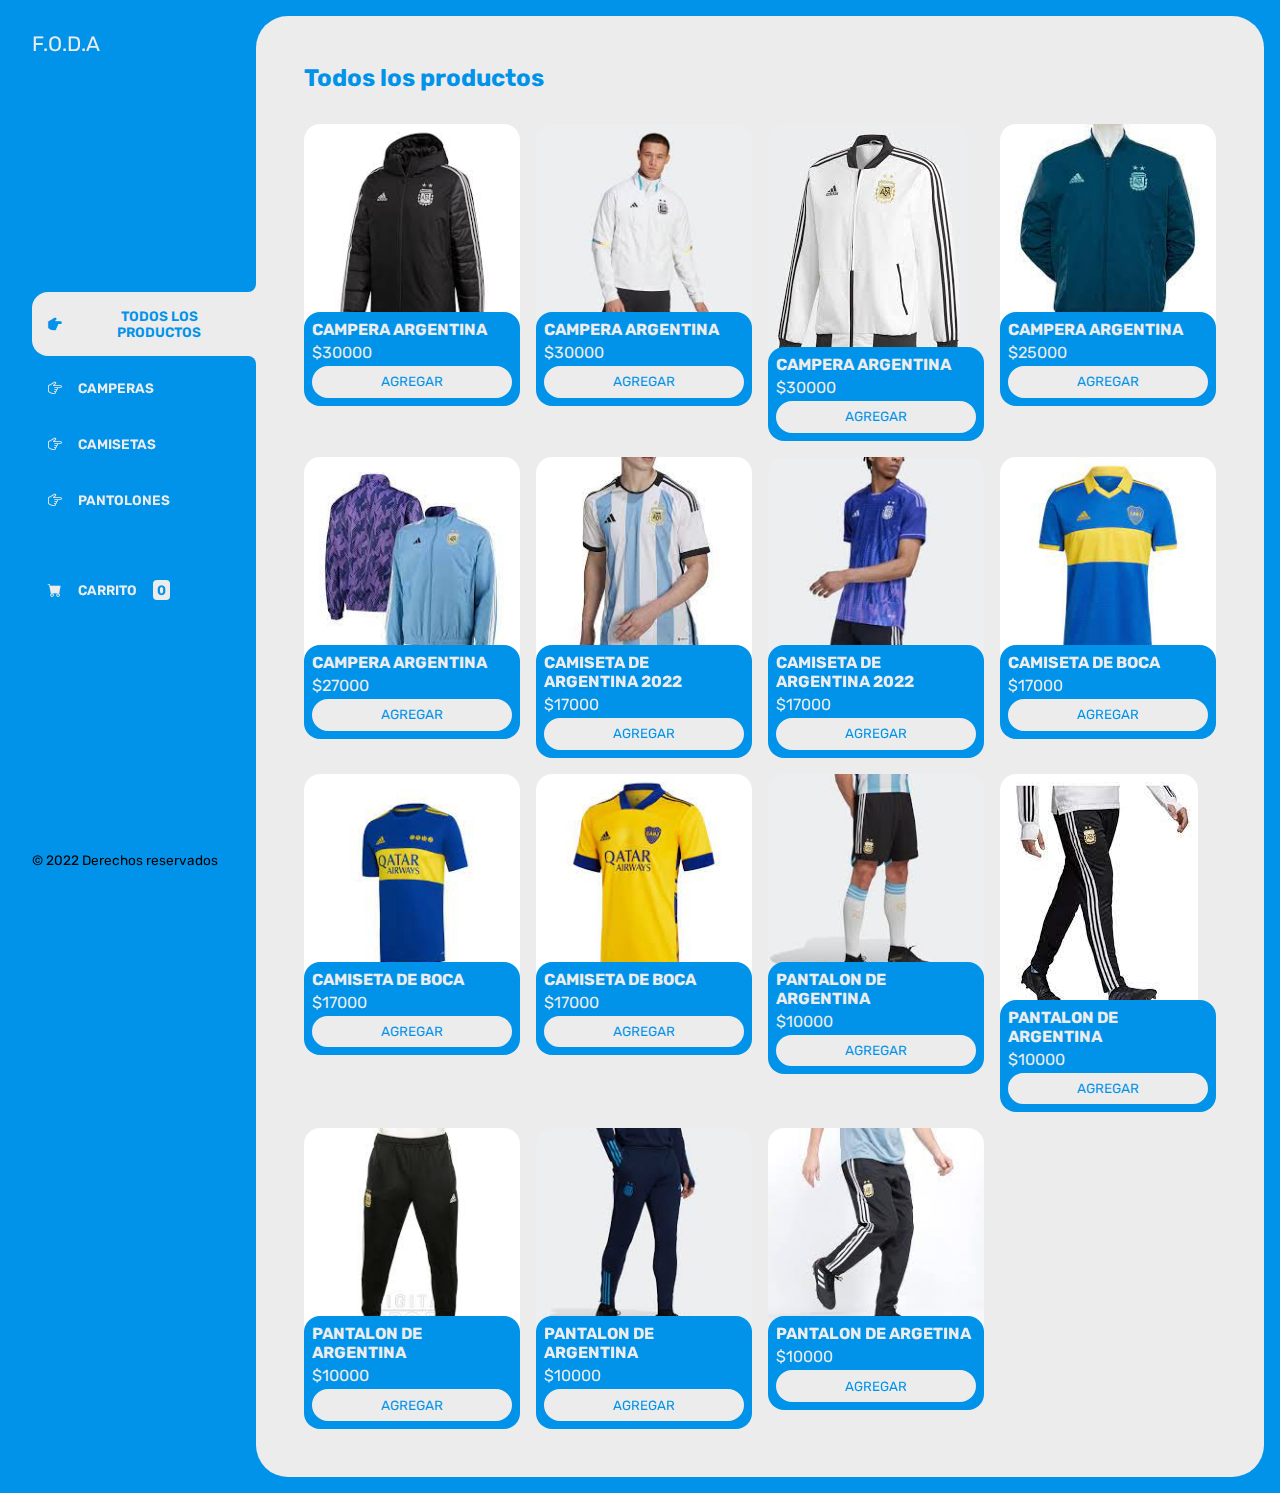
==== index.html @ 0b5fe65e "first commit" ====
<!DOCTYPE html>
<html lang="es">
<head>
    <meta charset="UTF-8">
    <meta http-equiv="X-UA-Compatible" content="IE=edge">
    <meta name="viewport" content="width=device-width, initial-scale=1.0">
    <title>F.O.D.A</title>
    <link rel="stylesheet" href="https://cdn.jsdelivr.net/npm/bootstrap-icons@1.9.1/font/bootstrap-icons.css">
    <link rel="stylesheet" href="./css/main.css">
</head>
<body>

    <div class="wrapper">
        <aside>
            <header>
                <h1 class="logo">F.O.D.A</h1>
            </header>
            <nav>
                <ul class="menu">
                    <li>
                        <button id="todos" class="boton-menu boton-categoria active"><i class="bi bi-hand-index-thumb-fill"></i> TODOS LOS PRODUCTOS</button>
                    </li>
                    <li>
                        <button id="abrigos" class="boton-menu boton-categoria"><i class="bi bi-hand-index-thumb"></i>CAMPERAS</button>
                    </li>
                    <li>
                        <button id="camisetas" class="boton-menu boton-categoria"><i class="bi bi-hand-index-thumb"></i> CAMISETAS</button>
                    </li>
                    <li>
                        <button id="pantalones" class="boton-menu boton-categoria"><i class="bi bi-hand-index-thumb"></i> PANTOLONES</button>
                    </li>
                    <li>
                        <a class="boton-menu boton-carrito" href="./carrito.html">
                            <i class="bi bi-cart-fill"></i> CARRITO <span id="numerito" class="numerito">0</span>
                        </a>
                    </li>
                </ul>
            </nav>
            <footer>
                <p class="texto-footer">© 2022 Derechos reservados</p>
            </footer>
        </aside>
        <main>
            <h2 class="titulo-principal" id="titulo-principal">Todos los productos</h2>
            <div id="contenedor-productos" class="contenedor-productos">
                <!-- Esto se va a rellenar con JS -->
            </div>
        </main>
    </div>
    
    <script src="./js/main.js"></script>
</body>
</html>
---- css/main.css ----
@import url('https://fonts.googleapis.com/css2?family=Rubik:wght@300;400;500;600;700;800;900&display=swap');

:root {
    --clr-main: #0093E9;
    --clr-main-light: black;
    --clr-white: #ececec;
    --clr-gray: #e2e2e2;
    --clr-red: #961818;
}

* {
    margin: 0;
    padding: 0;
    box-sizing: border-box;
    font-family: 'Rubik', sans-serif;
}

h1, h2, h3, h4, h5, h6, p, a, input, textarea, ul {
    margin: 0;
    padding: 0;
}

ul {
    list-style-type: none;
}

a {
    text-decoration: none;
}

.wrapper {
    display: grid;
    grid-template-columns: 1fr 4fr;
    background-color: var(--clr-main);
}

aside {
    padding: 2rem;
    padding-right: 0;
    color: var(--clr-white);
    position: sticky;
    top: 0;
    height: 100vh;
    display: flex;
    flex-direction: column;
    justify-content: space-between;
}

.logo {
    font-weight: 400;
    font-size: 1.3rem;
}

.menu {
    display: flex;
    flex-direction: column;
    gap: .5rem;
}

.boton-menu {
    background-color: transparent;
    border: 0;
    color: var(--clr-white);
    cursor: pointer;
    display: flex;
    align-items: center;
    gap: 1rem;
    font-weight: 600;
    padding: 1rem;
    font-size: .85rem;
    width: 100%;
}

.boton-menu.active {
    background-color: var(--clr-white);
    color: var(--clr-main);
    border-top-left-radius: 1rem;
    border-bottom-left-radius: 1rem;
    position: relative;
}

.boton-menu.active::before {
    content: '';
    position: absolute;
    width: 1rem;
    height: 2rem;
    bottom: 100%;
    right: 0;
    background-color: transparent;
    border-bottom-right-radius: .5rem;
    box-shadow: 0 1rem 0 var(--clr-white);
}

.boton-menu.active::after {
    content: '';
    position: absolute;
    width: 1rem;
    height: 2rem;
    top: 100%;
    right: 0;
    background-color: transparent;
    border-top-right-radius: .5rem;
    box-shadow: 0 -1rem 0 var(--clr-white);
}

.boton-menu > i.bi-hand-index-thumb-fill,
.boton-menu > i.bi-hand-index-thumb {
    transform: rotateZ(90deg);
}

.boton-carrito {
    margin-top: 2rem;
}

.numerito {
    background-color: var(--clr-white);
    color: var(--clr-main);
    padding: .15rem .25rem;
    border-radius: .25rem;
}

.boton-carrito.active .numerito {
    background-color: var(--clr-main);
    color: var(--clr-white);
}

.texto-footer {
    color: var(--clr-main-light);
    font-size: .85rem;
}

main {
    background-color: var(--clr-white);
    margin: 1rem;
    margin-left: 0;
    border-radius: 2rem;
    padding: 3rem;
}

.titulo-principal {
    color: var(--clr-main);
    margin-bottom: 2rem;
}

.contenedor-productos {
    display: grid;
    grid-template-columns: repeat(4, 1fr);
    gap: 1rem;
}

.producto-imagen {
    max-width: 100%;
    border-radius: 1rem;
}

.producto-detalles {
    background-color: var(--clr-main);
    color: var(--clr-white);
    padding: .5rem;
    border-radius: 1rem;
    margin-top: -2rem;
    position: relative;
    display: flex;
    flex-direction: column;
    gap: .25rem;
}

.producto-titulo {
    font-size: 1rem;
}

.producto-agregar {
    border: 0;
    background-color: var(--clr-white);
    color: var(--clr-main);
    padding: .4rem;
    text-transform: uppercase;
    border-radius: 2rem;
    cursor: pointer;
    border: 2px solid var(--clr-white);
    transition: background-color .2s, color .2s;
}

.producto-agregar:hover {
    background-color: var(--clr-main);
    color: var(--clr-white);
}


/** CARRITO **/

.contenedor-carrito {
    display: flex;
    flex-direction: column;
    gap: 1.5rem;
}

.carrito-vacio,
.carrito-comprado {
    color: var(--clr-main);
}

.carrito-productos {
    display: flex;
    flex-direction: column;
    gap: 1rem;
}

.carrito-producto {
    display: flex;
    justify-content: space-between;
    align-items: center;
    background-color: var(--clr-gray);
    color: var(--clr-main);
    padding: .5rem;
    padding-right: 1.5rem;
    border-radius: 1rem;
}

.carrito-producto-imagen {
    width: 4rem;
    border-radius: 1rem;
}

.carrito-producto small {
    font-size: .75rem;
}

.carrito-producto-eliminar {
    border: 0;
    background-color: transparent;
    color: var(--clr-red);
    cursor: pointer;
}

.carrito-acciones {
    display: flex;
    justify-content: space-between;
}

.carrito-acciones-vaciar {
    border: 0;
    background-color: var(--clr-gray);
    padding: 1rem;
    border-radius: 1rem;
    color: var(--clr-main);
    text-transform: uppercase;
    cursor: pointer;
}

.carrito-acciones-derecha {
    display: flex;
}

.carrito-acciones-total {
    display: flex;
    background-color: var(--clr-gray);
    padding: 1rem;
    color: var(--clr-main);
    text-transform: uppercase;
    border-top-left-radius: 1rem;
    border-bottom-left-radius: 1rem;
    gap: 1rem;
}

.carrito-acciones-comprar {
    border: 0;
    background-color: var(--clr-main);
    padding: 1rem;
    color: var(--clr-white);
    text-transform: uppercase;
    cursor: pointer;
    border-top-right-radius: 1rem;
    border-bottom-right-radius: 1rem;
}

.disabled {
    display: none;
}
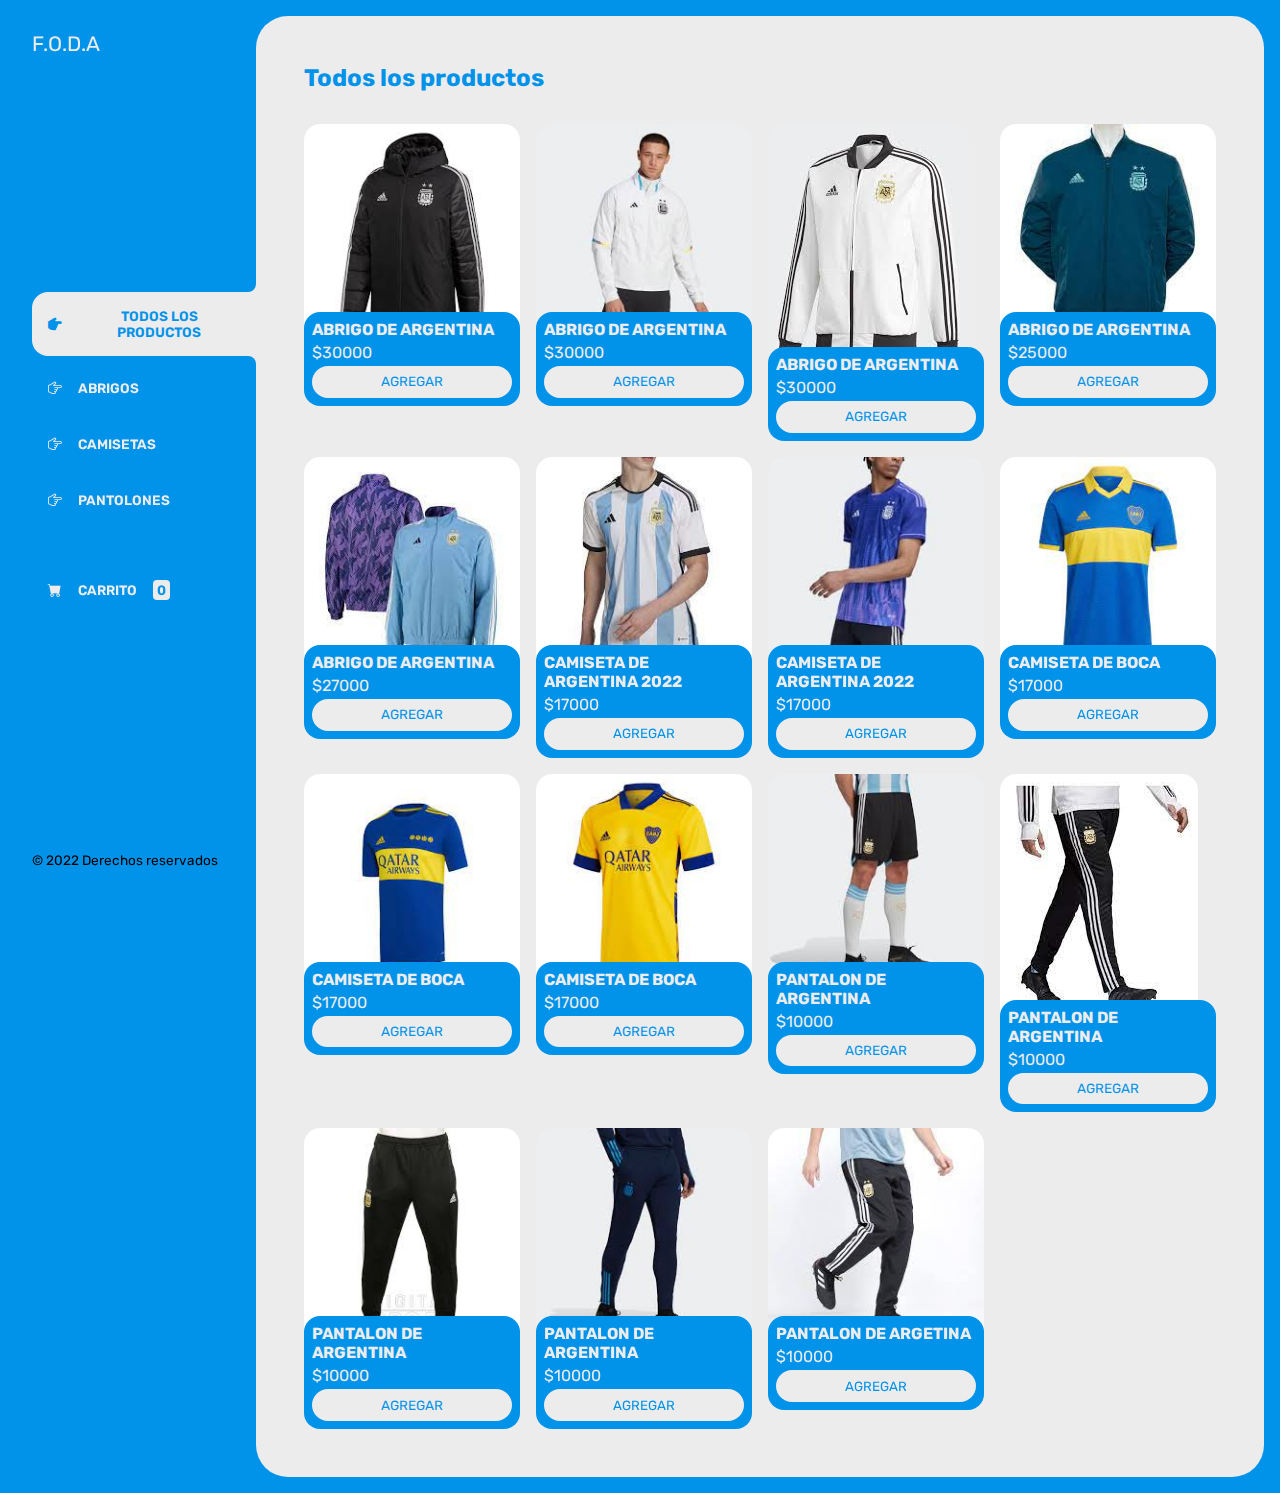
==== commit 6bac564f: "modificaciones" ====
--- a/index.html
+++ b/index.html
@@ -21,7 +21,7 @@
                         <button id="todos" class="boton-menu boton-categoria active"><i class="bi bi-hand-index-thumb-fill"></i> TODOS LOS PRODUCTOS</button>
                     </li>
                     <li>
-                        <button id="abrigos" class="boton-menu boton-categoria"><i class="bi bi-hand-index-thumb"></i>CAMPERAS</button>
+                        <button id="abrigos" class="boton-menu boton-categoria"><i class="bi bi-hand-index-thumb"></i>ABRIGOS</button>
                     </li>
                     <li>
                         <button id="camisetas" class="boton-menu boton-categoria"><i class="bi bi-hand-index-thumb"></i> CAMISETAS</button>
@@ -43,7 +43,7 @@
         <main>
             <h2 class="titulo-principal" id="titulo-principal">Todos los productos</h2>
             <div id="contenedor-productos" class="contenedor-productos">
-                <!-- Esto se va a rellenar con JS -->
+                <!--JS -->
             </div>
         </main>
     </div>
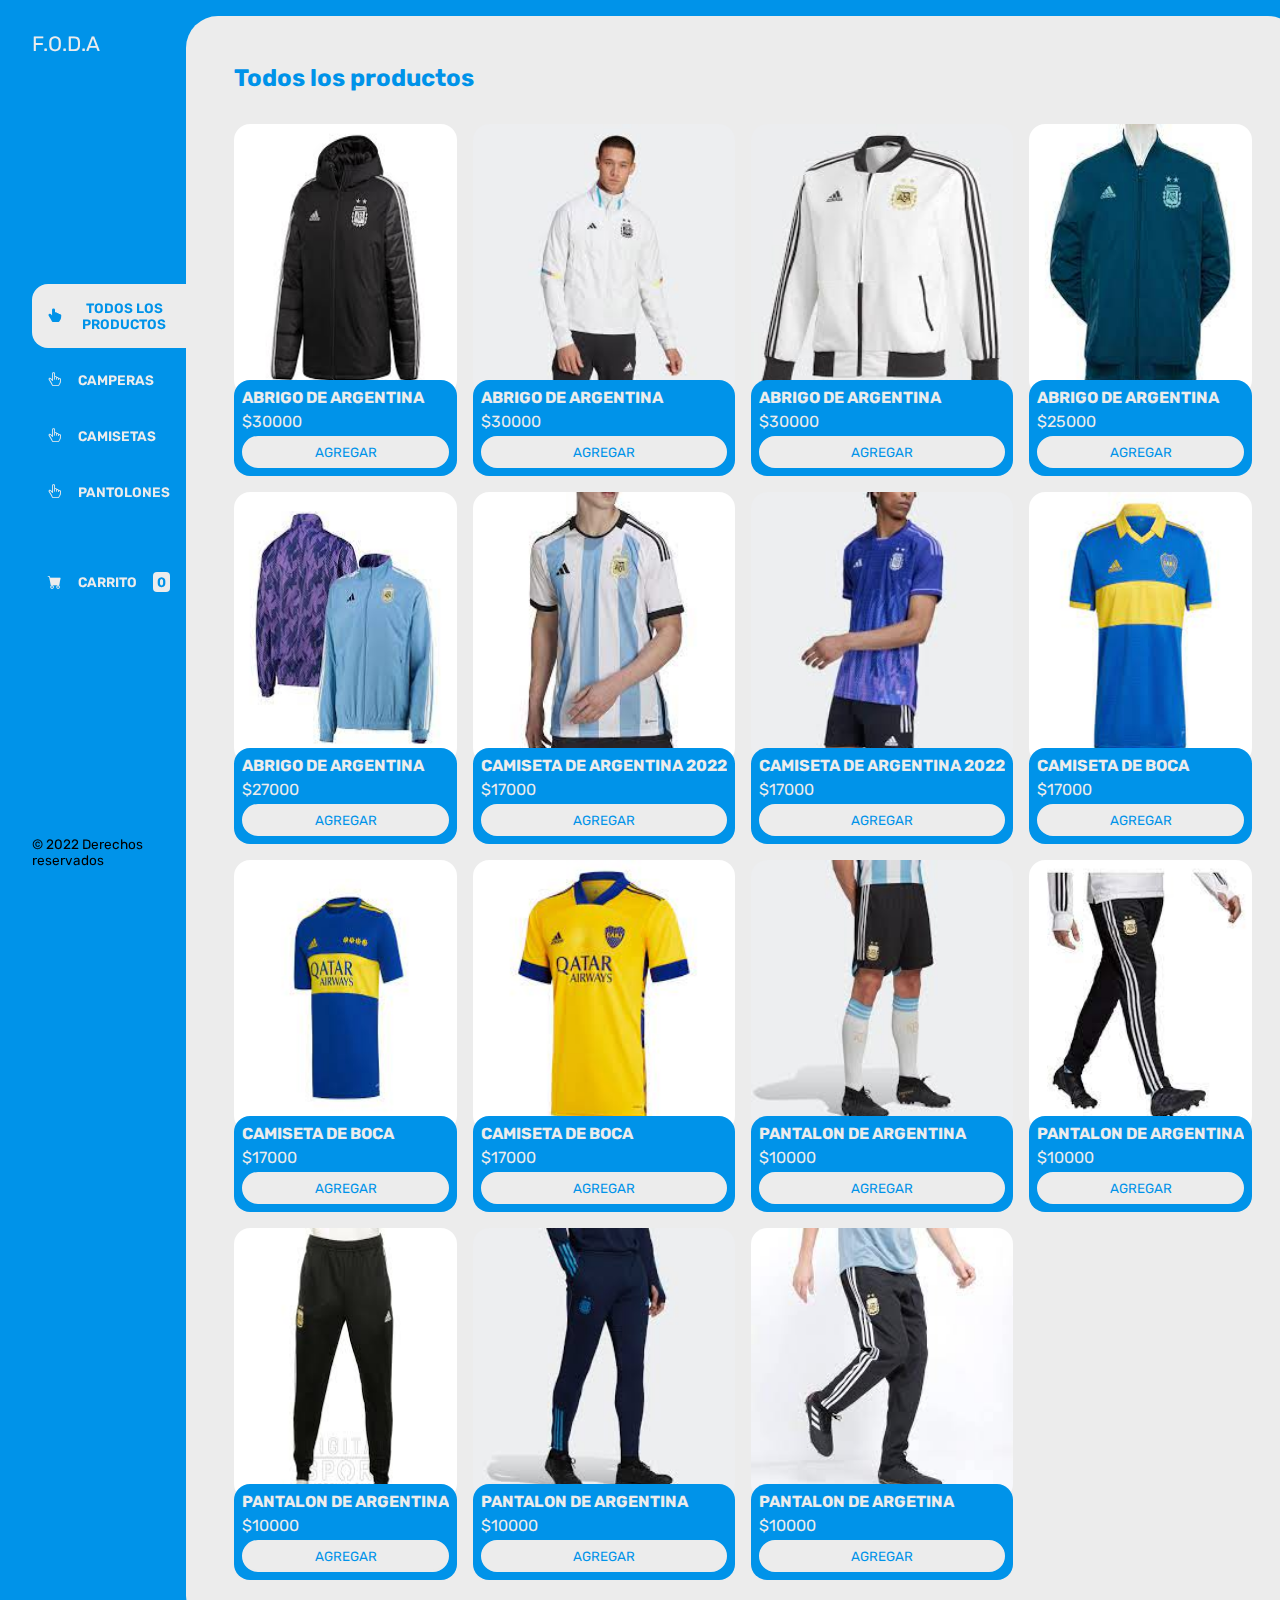
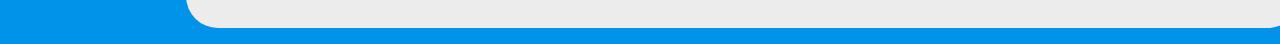
==== commit fb70f9ad: "modificaciones-2" ====
--- a/index.html
+++ b/index.html
@@ -21,7 +21,7 @@
                         <button id="todos" class="boton-menu boton-categoria active"><i class="bi bi-hand-index-thumb-fill"></i> TODOS LOS PRODUCTOS</button>
                     </li>
                     <li>
-                        <button id="abrigos" class="boton-menu boton-categoria"><i class="bi bi-hand-index-thumb"></i>ABRIGOS</button>
+                        <button id="abrigos" class="boton-menu boton-categoria"><i class="bi bi-hand-index-thumb"></i>CAMPERAS</button>
                     </li>
                     <li>
                         <button id="camisetas" class="boton-menu boton-categoria"><i class="bi bi-hand-index-thumb"></i> CAMISETAS</button>
--- a/css/main.css
+++ b/css/main.css
@@ -79,35 +79,6 @@
     position: relative;
 }
 
-.boton-menu.active::before {
-    content: '';
-    position: absolute;
-    width: 1rem;
-    height: 2rem;
-    bottom: 100%;
-    right: 0;
-    background-color: transparent;
-    border-bottom-right-radius: .5rem;
-    box-shadow: 0 1rem 0 var(--clr-white);
-}
-
-.boton-menu.active::after {
-    content: '';
-    position: absolute;
-    width: 1rem;
-    height: 2rem;
-    top: 100%;
-    right: 0;
-    background-color: transparent;
-    border-top-right-radius: .5rem;
-    box-shadow: 0 -1rem 0 var(--clr-white);
-}
-
-.boton-menu > i.bi-hand-index-thumb-fill,
-.boton-menu > i.bi-hand-index-thumb {
-    transform: rotateZ(90deg);
-}
-
 .boton-carrito {
     margin-top: 2rem;
 }
@@ -148,8 +119,17 @@
     gap: 1rem;
 }
 
+.producto{
+    width: 100%;
+    height: 22rem;
+    display: flex;
+    flex-direction: column;
+}
+
 .producto-imagen {
-    max-width: 100%;
+    width: 100%;
+    height: 17rem;
+    object-fit: fill;
     border-radius: 1rem;
 }
 
@@ -157,16 +137,21 @@
     background-color: var(--clr-main);
     color: var(--clr-white);
     padding: .5rem;
-    border-radius: 1rem;
-    margin-top: -2rem;
-    position: relative;
-    display: flex;
+    margin-top: -1rem;
+    border-radius: 1rem;
+    display: flex;
+    justify-content: space-between;
     flex-direction: column;
     gap: .25rem;
+    width: 100%;
+    height: 6rem;
 }
 
 .producto-titulo {
     font-size: 1rem;
+    overflow: hidden;
+    text-overflow: ellipsis;
+    white-space: nowrap;
 }
 
 .producto-agregar {
